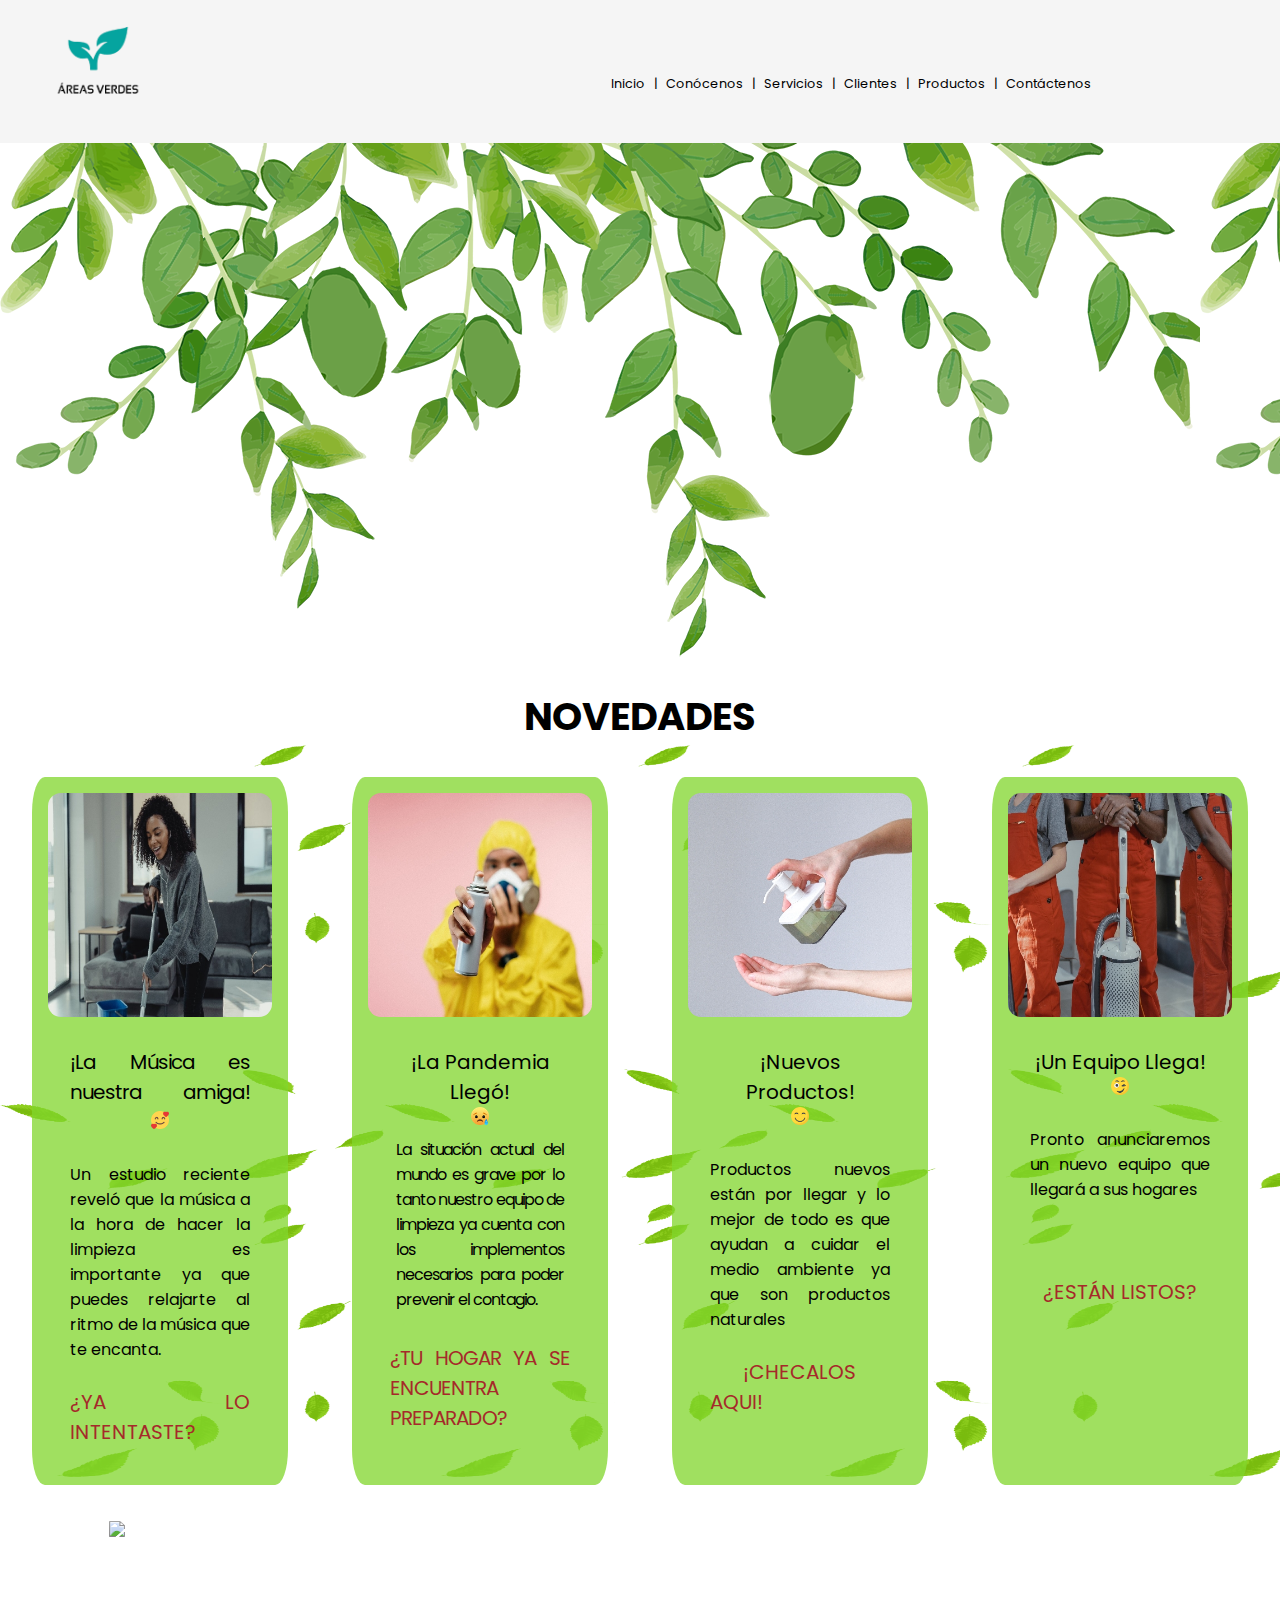
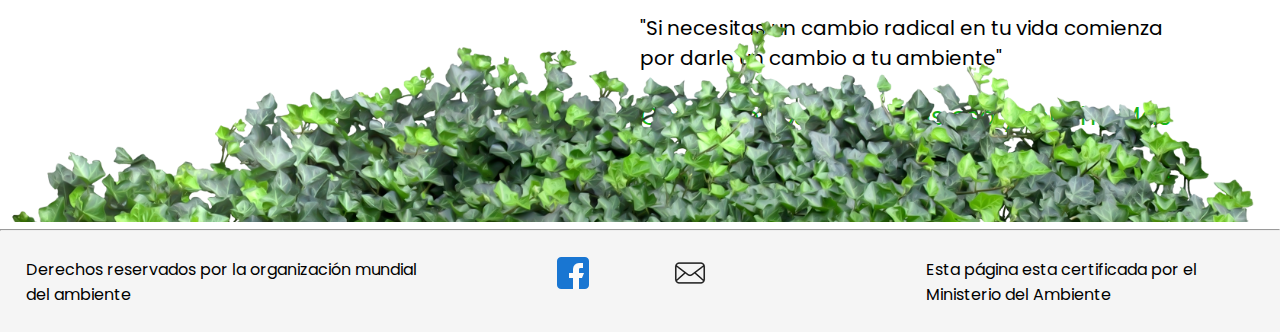
==== index.html @ b589a464 "Mi Segundo proyecto" ====
<!DOCTYPE html>
<html lang="en">
<head>
    <meta charset="UTF-8">
    <meta http-equiv="X-UA-Compatible" content="IE=edge">
    <meta name="viewport" content="width=device-width, initial-scale=1.0">
    <title>AREAS VERDES</title>
    <link rel="stylesheet" href="areasverdes.css">
    <link rel="preconnect" href="https://fonts.googleapis.com">
    <link rel="preconnect" href="https://fonts.gstatic.com" crossorigin>
    <link href="https://fonts.googleapis.com/css2?family=Poppins&display=swap" rel="stylesheet">
    <link rel="icon" type="image/png" href="imagenes/portada1.jpg"> <!--colocar icono en la ventana-->
</head>
<body>
    <header>
        <div id="cabecera"> 
            <div class="titulo">
                <a href="index.html"><img src="imagenes/titulo.png" width = "30%" alt=""></a>
            </div>
            <nav class="menu">
                <a href="index.html">Inicio</a>
                <p>|</p>
                <a href="conocenos.html">Conócenos</a>
                <p>|</p>
                <a href="servicioshogar1.html">Servicios</a>
                <p>|</p>
                <a href="clientes.html">Clientes</a>
                <p>|</p>
                <a href="productos.html">Productos</a>
                <p>|</p>
                <a href="contactenos.html">Contáctenos</a>
            </nav>
        </div>
        <div class="video1">
            <iframe width="48%" height="500px" style="border-radius: 5%; margin: 2%;" src="https://www.youtube.com/embed/Bhn2KxZ_vlM" title="YouTube video player" frameborder="0" allow="accelerometer; autoplay; clipboard-write; encrypted-media; gyroscope; picture-in-picture" allowfullscreen></iframe>
            <!--<video src="imagenes/videoprincipal.mp4"autoplay loop width="50%" style="border-radius: 5%; margin: 2%;"></autovideo>-->
        </div>
    </header>
    <main>
        <div id="novedades">
            <h2>
                NOVEDADES
            </h2>
        </div>
        <div id="contenido1">
            <div class="cajadeimagen1">
                <img style="border-radius: 13px;" src="imagenes/novedades1.jpg" width ="100%" alt="">
                <div class="contenidotexto">
                    <p style="font-size: 20px; letter-spacing:-1px ;">¡La Música es nuestra amiga!<img class="emoticon" src="imagenes/sonrisa.png" width="10%" alt=""></p>
                    <br>
                    <p>Un estudio reciente reveló que la música a la hora de hacer la limpieza es importante ya que puedes relajarte al ritmo de la música que te encanta.</p>
                    <br>
                    <p style="font-size: 20px; color: brown;">¿YA LO INTENTASTE?</p>
                </div>
            </div>
            <div class="cajadeimagen2">
                <img style="border-radius: 13px;" src="imagenes/novedades2.jpg"  width ="100%" alt="">
                <div class="contenidotexto">
                    <p style="font-size: 20px; text-align: center;">¡La Pandemia Llegó!</p>
                    <img class="emoticon" src="imagenes/sad.png" width="10%" alt="">
                    <br>
                    <p style="padding: 3%;letter-spacing:-1px" >La situación actual del mundo es grave por lo tanto nuestro equipo de limpieza ya cuenta con los implementos necesarios para poder prevenir el contagio.</p>
                    <br>
                    <p style="font-size: 20px; color: brown; letter-spacing:-1px"> ¿TU HOGAR YA SE ENCUENTRA PREPARADO?</p>
                </div>
            </div>
            <div class="cajadeimagen3">
                <img style="border-radius: 13px;" src="imagenes/novedades3.jpg" width ="100%" alt="">
                <div class="contenidotexto">
                    <p style="font-size: 20px; text-align: center ;" >
                    ¡Nuevos Productos!
                    </p>
                    <img class="emoticon" src="imagenes/feliz.png" width="10%" alt="">
                    <br>
                    <br>
                    <p>Productos nuevos están por llegar y lo mejor de todo es que ayudan a cuidar el medio ambiente ya que son productos naturales</p>
                    <br>
                    <a style="text-decoration: none; color: brown; font-size: 20px; padding-left: 18%;" href="">¡CHECALOS AQUI!</a>
                </div>
            </div>
            <div class="cajadeimagen4">
                <img style="border-radius: 13px;" src="imagenes/novedades4.jpg"  width ="100%" alt="">
                <div class="contenidotexto">
                    <p style="font-size: 20px; text-align: center ;">¡Un Equipo Llega!</p>
                    <img class="emoticon" src="imagenes/guino.png" width="10%" alt="">
                    <br>
                    <br>
                    <p>Pronto anunciaremos un nuevo equipo que llegará a sus hogares</p>    
                    <br>
                    <br>
                    <br>
                    <p style="text-decoration: none; color: brown; font-size: 20px; text-align: center;" >¿ESTÁN LISTOS?</p>

                </div>
            </div>
        </div>
        <div class="cajota">
            <div id="cajavideo">
                <img src="imagenes/chicosrecogiendo.gif" width="70%" style="border-radius: 5%; margin: 4px; margin-left: 17%;" ></img> 
            </div>
            <div class="textovideo1">
                <p style="font-size: 20px;">"Si necesitas un cambio radical en tu vida comienza por darle un cambio a tu ambiente"</p> 
                <br>
                <p style="color: rgb(24, 179, 24); font-size: 25px;text-align: center;">Con nosotros obtendrás eso y mucho Más </p>
                
            </div>
        </div>   
        <div class="imagenfinal">
            <img src="imagenes/yapes.png" width="100%" alt="">
        </div>
        <hr>
        <footer>
            <div class="piso">
                <div class="footertexto1">
                    <p>Derechos reservados por la organización mundial del ambiente 
                    </p>
                </div>
                <div class="footertexto2">
                    <a href="https://www.facebook.com/MinamPeru"><img src="imagenes/facebook.png" alt=""></a>
                    <a href="mailto:robertmb_0@hotmail.com?subject=Interesado%20en%20adquirir%20una%20limpieza"><img src="imagenes/email.png" alt=""></a>
                    <a href="https://www.instagram.com/minamperu/?hl=es"><img src="imagenes/instagram (1).png" alt=""></a>
                </div>
                <div class="footertexto3">
                    <p>Esta página esta certificada por el Ministerio del Ambiente
                    </p>
                </div>
            </div>
        </footer>
    </main>
</body>
</html>
---- areasverdes.css ----
*{  
    font-family: 'Poppins', sans-serif;
    margin: 0;
    padding: 0;
}
.titulo{
    
    text-align: left;
    padding-left: 40px;
    grid-area: 1 / 1 / 2 / 2;
}
#cabecera{
    background-color: whitesmoke;
    padding-bottom: 20px;
    display: grid;
    grid-template-columns: repeat(3, 1fr) repeat(2, 0);
    grid-template-rows: 1fr repeat(4, 0);
    grid-column-gap: 0px;
    grid-row-gap: 0px;
}
.menu{
    text-align: center;
    margin-top: 7%;
    padding: 10px;          /* separacion de los bordes*/
    grid-area: 1 / 2 / 2 / 4;
}
.menu a{
    color: black;
    text-decoration: none;  /*quitar linea*/
    font-size: 1vw;       
    margin-right: 5px;   /*separacion de entrelineas*/
}
.menu p{
    color: black;
    font-size: 1vw;       
    margin-right: 5px;
    display: inline-block;
}
.menu a:hover{
    opacity: 50%; /*colocarle sombra al pasar el mouse*/
}
.video1{
    text-align: center;
    background-image: url(imagenes/hojas.png);
}
#novedades{
    text-align: center;
    font-size: 2vw;
    margin-top: -1%;
}
#contenido1{
    background-image: url(imagenes/hojasmedias.png);
    background-size: 30%;
    display: grid;
    grid-template-columns: repeat(4, 25%) 0;
    grid-template-rows: 100% repeat(4, 0);
    grid-column-gap: 0px;
    grid-row-gap: 0px;
}
.cajadeimagen1{
    transition: all ease-out 0.2s;
    background-color: rgba(129, 214, 44, 0.753);
    border-radius: 5%;
    grid-area: 1 / 1 / 2 / 2;
    padding: 5%;
    margin: 10%
}
.cajadeimagen2{
    transition: all ease-out 0.2s;
    background-color: rgba(129, 214, 44, 0.753);
    border-radius: 5%;
    grid-area: 1 / 2 / 2 / 3;
    padding: 5%;
    margin: 10%
}
.cajadeimagen3{
    transition: all ease-out 0.2s;
    background-color: rgba(129, 214, 44, 0.753);
    border-radius: 5%;
    grid-area: 1 / 3 / 2 / 4;
    padding: 5%;
    margin: 10%
}
.cajadeimagen4{
    transition: all ease-out 0.2s;
    background-color: rgba(129, 214, 44, 0.753);
    border-radius: 5%;
    grid-area: 1 / 4 / 2 / 5;
    padding: 5%;
    margin: 10%
}
.contenidotexto{
    text-align: justify;
    margin: 10%;
}
.emoticon{
    padding-left: 45%;
}
.cajadeimagen1:hover{
    box-shadow: 0 5px 5px rgba(0, 0, 0, 0.6);
    transform: scale(1.02);
}
.cajadeimagen2:hover{
    box-shadow: 0 5px 5px rgba(0, 0, 0, 0.6);
    transform: scale(1.02);
}
.cajadeimagen3:hover{
    box-shadow: 0 5px 5px rgba(0, 0, 0, 0.6);
    transform: scale(1.02);
}
.cajadeimagen4:hover{
    box-shadow: 0 5px 5px rgba(0, 0, 0, 0.6);
    transform: scale(1.02);
}
.cajota{
    display: grid;
    grid-template-columns: repeat(2, 50%) repeat(3, 0);
    grid-template-rows: 100% repeat(4, 0);
    grid-column-gap: 0px;
    grid-row-gap: 0px;
}
.cajavideo{
    grid-area: 1 / 1 / 2 / 2;
}
.textovideo1{
    grid-area: 1 / 2 / 2 / 3; 
    text-align: left;
    padding-right: 17%;
    margin-top: 15%
}
.imagenfinal{
    margin-top: -9%;
}
.piso{
    background-color: whitesmoke;
    padding: 2%;
    display: grid;
    grid-template-columns: repeat(3, 33%) repeat(2, 0);
    grid-template-rows: 30% repeat(4, 0);
    grid-column-gap: 0px;
    grid-row-gap: 0px;
}
.footertexto1{
    grid-area: 1 / 1 / 2 / 2;
}
.footertexto2{
    grid-area: 1 / 2 / 2 / 3;
    text-align: center;
}
.footertexto2 a{
    margin-left: 20%;
}
.footertexto3{
    padding-left: 22%;
    grid-area: 1 / 3 / 2 / 4;
}                                                           /*1ra página*//*1ra página*//*1ra página*//*1ra página*/

                                                    
.subtitulo1{
    padding:5%; 
    background-image: url(imagenes/hojas.png);
}
.subtitulo1 h2{
    color: black;
    background-color: white;
    width: 22%;
    font-size:  2vw;
    padding: 1%;
    border-radius: 10px;
    border-style: solid;
}
.subtitulo1 h1{
    color: black;
    background-color: white;
    width: 25%;
    font-size:  2vw;
    padding: 1%;
    border-radius: 10px;
    border-style: solid;
}
.subtitulocontac{
    padding:5%; 
    background-image: url(imagenes/hojas.png);
}
.subtitulocontac h1{
    color: black;
    background-color: white;
    width: 18%;
    font-size:  2vw;
    padding: 1%;
    border-radius: 10px;
    border-style: solid;
}
.texto1{
    font-size: 20px;
    padding: 5%;
    letter-spacing: 1px;
    text-align: justify;
}
#cajota2{
    background-image: url(imagenes/hojasmedias.png);
    background-size: 30%;
    display: grid;
    grid-template-columns: repeat(2, 50%) repeat(3, 0);
    grid-template-rows: 10% 20% repeat(2, 0) 70%;
    grid-column-gap: 0px;
    grid-row-gap: 0px;
}
.div1 { 
    grid-area: 1 / 1 / 2 / 2;
    padding-left: 45%;
    font-size: 20px;
}
.div2 { 
    grid-area: 2 / 1 / 3 / 2;
    padding: 0% 10% 10% 10%;
    letter-spacing: 1px;
    text-align: justify;
    
 }
.div3 { 
    grid-area: 5 / 1 / 6 / 2;
    padding-left: 20%;
    padding-top: -10px;
 }
.div4 { 
    grid-area: 1 / 2 / 2 / 3; 
    padding-left: 45%;
    font-size: 20px;
}
.div5 { 
    grid-area: 2 / 2 / 3 / 3; 
    padding: 0% 10% 10% 10%;
    letter-spacing: 1px;
    text-align: justify;
}
.div6 { 
    grid-area: 5 / 2 / 6 / 3;
    text-align:center ;
}
.imagenes{
    background-image: url(imagenes/hojasmedias.png);
    background-size: 30%;
    padding: 5%;
}
 /*2da página*//*2da página*//*2da página*//*2da página*/ /*2da página*//*2da página*//*2da página*//*2da página*/ /*2da página*//*2da página*//*2da página*//*2da página*/
.subtitulo2{
    padding:5%; 
    background-image: url(imagenes/hojas.png);
}
.subtitulo2 h2{
    color: black;
    background-color: white;
    width: 25%;
    font-size:  2vw;
    padding: 1%;
    border-radius: 10px;
    border-style: solid;
    text-align: center;
}
.subtitulo2 h3{
    text-align: center;
    color: black;
    background-color: white;
    width: 5%;
    font-size:  20px;
    padding: 9px;
    border-radius: 10px;
    border-style: solid;
}
h3 a{
    text-decoration: none;
}
h3 a:hover{
    opacity: 50%;
}
.boton1{
    position: absolute;
    left: 70%;
    top: 31%;
}
.boton2{
    position: absolute;
    left: 80%;
    top: 31%;
}
.servicios{
    display: grid;
    grid-template-columns: 33% 34% 33% repeat(2, 0);
    grid-template-rows: 100% repeat(4, 0);
    grid-column-gap: 0px;
    grid-row-gap: 0px;
    background-image: url(imagenes/hojasmedias.png);
    background-size: 20%;
}
.marco1{
    transition: all ease-out 0.3s;
    background-color: rgba(14, 160, 128, 0.6);
    border-radius: 5%;
    padding: 5%;
    margin: 5%;
    grid-area: 1 / 1 / 2 / 2;   
}
.marco1:hover{
    box-shadow: 0 10px 10px rgb(7, 104, 84);
    transform: scale(1.03);
}
.text1{
    padding: 2%;
    font-size: 1vw;
}
.marco2{
    transition: all ease-out 0.3s;
    background-color: rgba(14, 160, 128, 0.6);
    border-radius: 5%;
    padding: 5%;
    margin: 5%;
    grid-area: 1 / 2 / 2 / 3;
}
.marco2:hover{
    box-shadow: 0 10px 10px rgb(7, 104, 84);
    transform: scale(1.03);
}
.text2{
    
    padding: 2%;
    font-size: 1vw;
}
.marco3{
    transition: all ease-out 0.3s;
    background-color: rgba(14, 160, 128, 0.6);
    border-radius: 5%;
    padding: 5%;
    margin: 5%;
    grid-area: 1 / 3 / 2 / 4;
}
.marco3:hover{
    box-shadow: 0 10px 10px rgb(7, 104, 84);
    transform: scale(1.03);
}
.text3{
    
    padding: 2%;
    font-size: 1vw;
}
#habitaciones{
    padding: 1%;
    text-align: center;
    font-size: 2vw;
    margin: 1%;
    
}
.cajota2{
    display: grid;
    grid-template-columns: 33% 34% 33% repeat(2, 0);
    grid-template-rows: 100% repeat(4, 0);
    grid-column-gap: 0px;
    grid-row-gap: 0px;
    background-image: url(imagenes/hojasmedias.png);
    background-size: 20%;
}
.marco4{
    transition: all ease-out 0.3s;
    grid-area: 1 / 1 / 2 / 2;
    background-color: rgba(129, 214, 44, 0.753);
    border-radius: 5%;
    padding: 5%;
    margin: 5%
}
.marco4:hover{
    box-shadow: 0 10px 10px rgba(4, 134, 11, 0.836);
    transform: scale(1.03);   
}
.marco5{
    transition: all ease-out 0.3s;
    grid-area: 1 / 2 / 2 / 3;
    background-color: rgba(129, 214, 44, 0.753);
    border-radius: 5%;
    padding: 5%;
    margin: 5%
}
.marco5:hover{
    box-shadow: 0 10px 10px rgba(4, 134, 11, 0.836);
    transform: scale(1.03);   
}
.marco6{
    transition: all ease-out 0.3s;
    grid-area: 1 / 3 / 2 / 4;
    transition: all ease-out 0.2s;
    background-color: rgba(129, 214, 44, 0.753);
    border-radius: 5%;
    padding: 5%;
    margin: 5%
}
.marco6:hover{
    box-shadow: 0 10px 10px rgba(4, 134, 11, 0.836);
    transform: scale(1.03);   
}
.text4{
    padding: 2%;
    font-size: 1vw;
}
.text5{
    padding: 2%;
    font-size: 1vw;
}
.text6{
    padding: 2%;
    font-size: 1vw;
}
#lista1{
    display: flex;
    padding: 4%;
}
.titulop{
    padding:5%; 
    background-image: url(imagenes/hojas.png);
}
.titulop h2{
    background-color: white;
    width: 16%;
    font-size:  2vw;
    padding: 1%;
    border-radius: 10px;
    border-style: solid;
}
.textopro1{
    padding: 2%;
    font-size:  1vw;
    color: rgb(216, 41, 10);
    
}
.textopro2{
    padding: 2%;
    font-size: 1vw;
    color: rgb(216, 41, 10);
}
.textopro3{
    padding: 2%;
    font-size: 1vw;
    color: rgb(216, 41, 10);
}
.vidcen{
    text-align: center;
}
#lista2{
    display: flex;
    padding: 4%;
}
.textopro4{
    padding: 2%;
    font-size: 1vw;
    color: rgb(188, 20, 230);
}
.textopro5{
    padding: 2%;
    font-size: 1vw;
    color: rgb(188, 20, 230);
}
.textopro6{
    padding: 2%;
    font-size: 1vw;
    color: rgb(188, 20, 230);
}
.mitad{
    background-image: url(imagenes/hojasmedias.png);
    background-size: 30%;
}
.cajaclientes {
    display: grid;
    grid-template-columns: repeat(2, 33%) 34% repeat(2, 0);
    grid-template-rows: repeat(2, 50%) repeat(2, 0) ;
    grid-column-gap: 0px;
    grid-row-gap: 0px;
    background-image: url(imagenes/hojasmedias.png);
    background-size: 30%;
    padding:4%;
    margin-top: -7%;
}
.cliente1 { 
    grid-area: 1 / 1 / 2 / 2; 
    margin: 3%;
    padding: 8%;
    transition: all ease-out 0.2s;
    background-color: rgba(14, 160, 128, 0.6);
    border-radius: 5%;
}
.cliente1:hover{
    box-shadow: 0 10px 10px rgb(7, 104, 84);
    transform: scale(1.02);
}
.clientetexto1{
    margin: 10px;
    font-size: 15px;
}
.cliente2 { 
    grid-area: 1 / 2 / 2 / 3; 
    margin: 3%;
    padding: 8%;
    transition: all ease-out 0.2s;
    background-color: rgba(14, 160, 128, 0.6);
    border-radius: 5%;
}
.cliente2:hover{
    box-shadow: 0 10px 10px rgb(7, 104, 84);
    transform: scale(1.02);
}
.cliente3 { 
    grid-area: 1 / 3 / 2 / 4;
    margin: 3%;
    padding: 8%;
    transition: all ease-out 0.2s;
    background-color: rgba(14, 160, 128, 0.6);
    border-radius: 5%;
}
.cliente3:hover{
    box-shadow: 0 10px 10px rgb(7, 104, 84);
    transform: scale(1.02);
}
.cliente4 { 
    grid-area: 2 / 1 / 3 / 2; 
    margin: 3%;
    padding: 8%;
    transition: all ease-out 0.2s;
    background-color: rgba(14, 160, 128, 0.6);
    border-radius: 5%;
}
.cliente4:hover{
    box-shadow: 0 10px 10px rgb(7, 104, 84);
    transform: scale(1.02);
}
.cliente5 { 
    grid-area: 2 / 2 / 3 / 3; 
    margin: 3%;
    padding: 8%;
    transition: all ease-out 0.2s;
    background-color: rgba(14, 160, 128, 0.6);
    border-radius: 5%;
}
.cliente5:hover{
    box-shadow: 0 10px 10px rgb(7, 104, 84);
    transform: scale(1.02);
}
.cliente6 { 
    grid-area: 2 / 3 / 3 / 4; 
    margin: 3%;
    padding: 8%;
    transition: all ease-out 0.2s;
    background-color: rgba(14, 160, 128, 0.6);
    border-radius: 5%;
}
.cliente6:hover{
    box-shadow: 0 10px 10px rgb(7, 104, 84);
    transform: scale(1.02);
}
.contactanos{
    display: grid;
    grid-template-columns: repeat(3, 33%) repeat(2, 0);
    grid-template-rows: 100% repeat(4, 0);
    grid-column-gap: 0px;
    grid-row-gap: 0px;
    background-image: url(imagenes/hojasmedias.png);
    background-size: 20%;
    text-align: center;
    
}
.formulario{
    grid-area: 1 / 1 / 2 / 2;
    padding: 4%;
    margin: 5%;
    border-style: solid;
    width: 75%;
    background-color: rgba(10, 108, 199, 0.6);
    border-radius: 5%;
    color: azure;
    position: relative;
    left: 4%;
}
.mapa{
    grid-area: 1 / 2 / 2 / 3;
    padding: 6%;
    margin: 5%;
    border-style: solid;
    width: 95%;
    background-color: rgba(10, 108, 199, 0.6);
    border-radius: 5%;
    color: azure;
    position: relative;
    left: 3%;
}
.redessociales{
    grid-area: 1 / 3 / 2 / 4;
    padding: 10%;
    margin: 15%;
    border-style: solid;
    width: 35%;
    background-color: rgba(10, 108, 199, 0.6);
    border-radius: 5%;
    color: azure;
    position: relative;
    left: 20%;
}
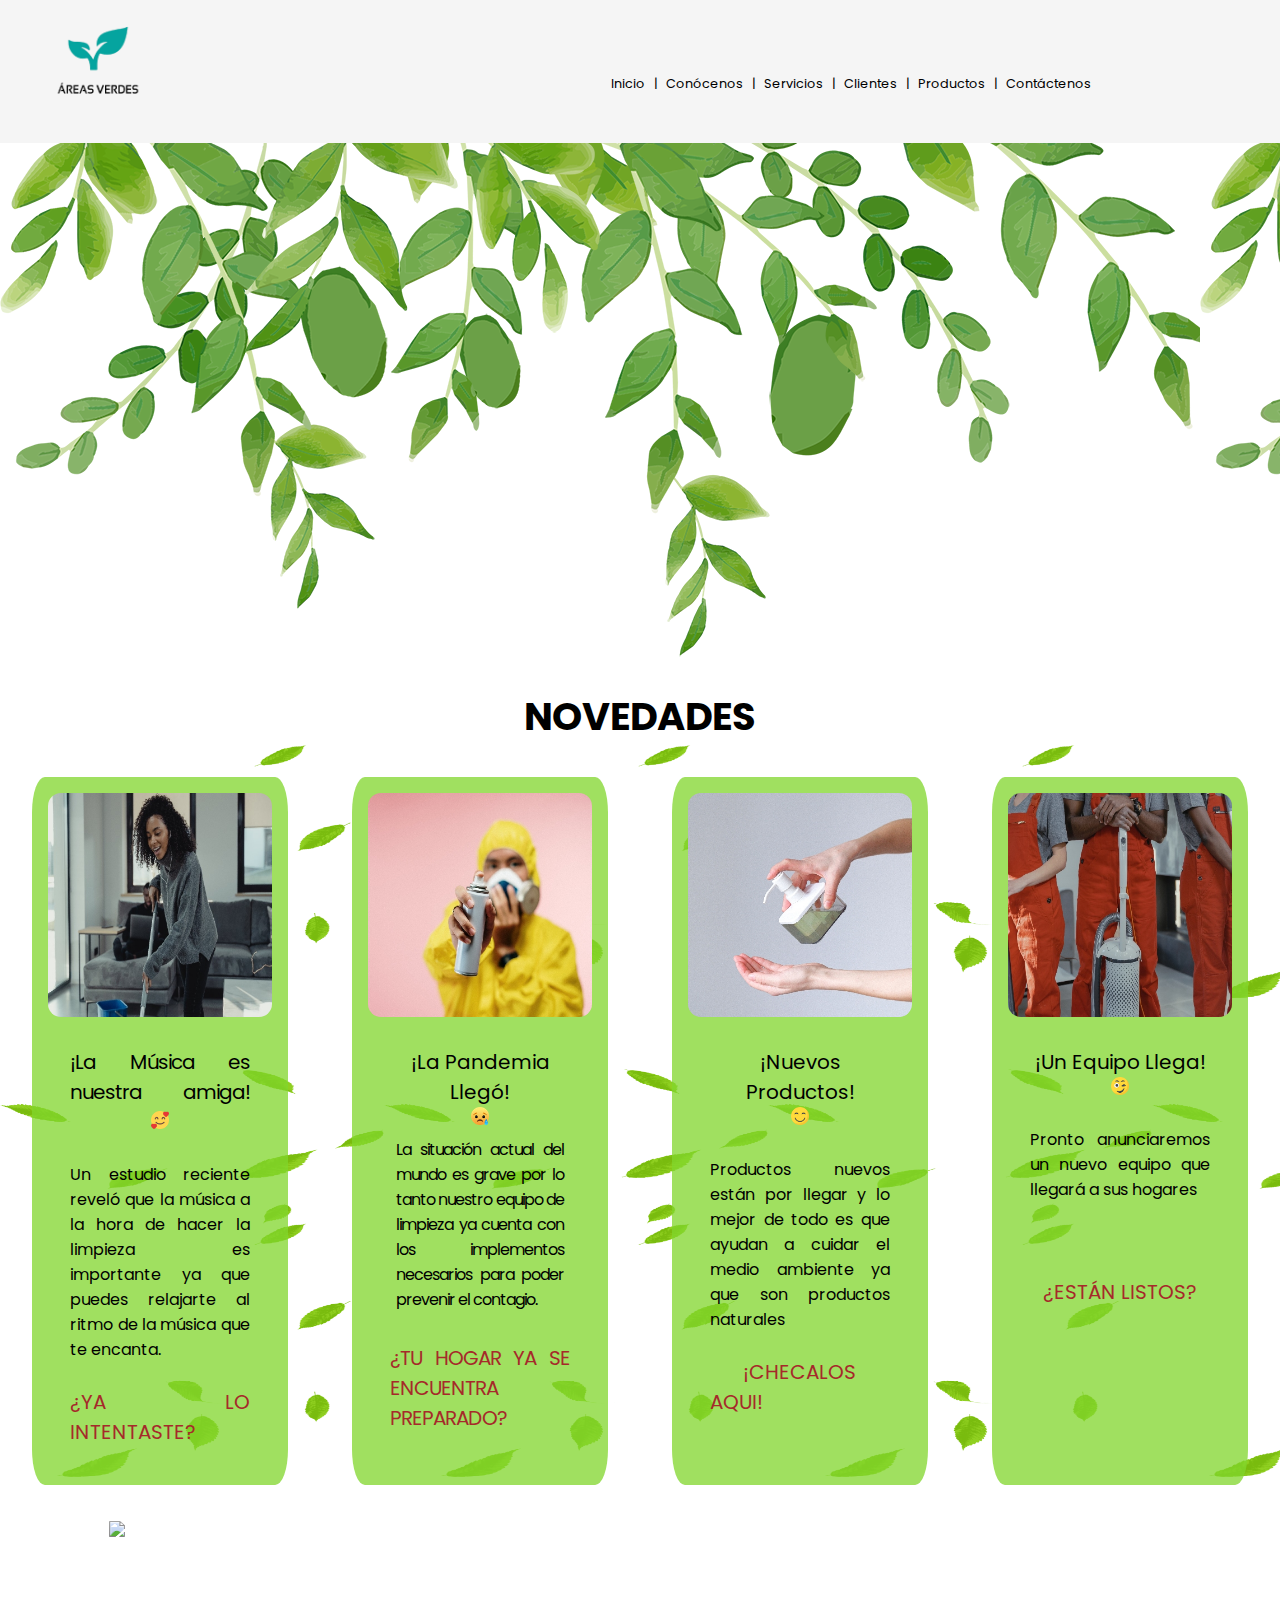
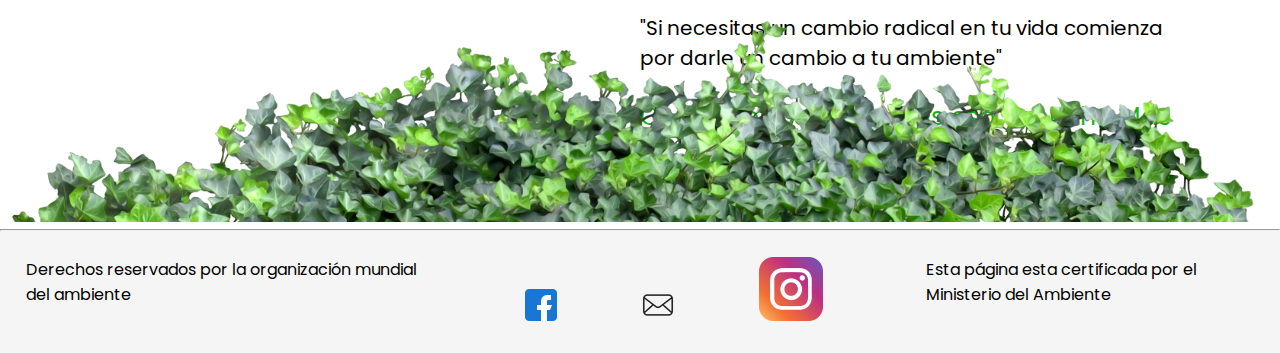
==== commit 9e32f4b2: "Fix instagram button" ====
--- a/index.html
+++ b/index.html
@@ -118,7 +118,7 @@
                 <div class="footertexto2">
                     <a href="https://www.facebook.com/MinamPeru"><img src="imagenes/facebook.png" alt=""></a>
                     <a href="mailto:robertmb_0@hotmail.com?subject=Interesado%20en%20adquirir%20una%20limpieza"><img src="imagenes/email.png" alt=""></a>
-                    <a href="https://www.instagram.com/minamperu/?hl=es"><img src="imagenes/instagram (1).png" alt=""></a>
+                    <a href="https://www.instagram.com/minamperu/?hl=es"><img src="imagenes/insta.png" alt=""></a>
                 </div>
                 <div class="footertexto3">
                     <p>Esta página esta certificada por el Ministerio del Ambiente
